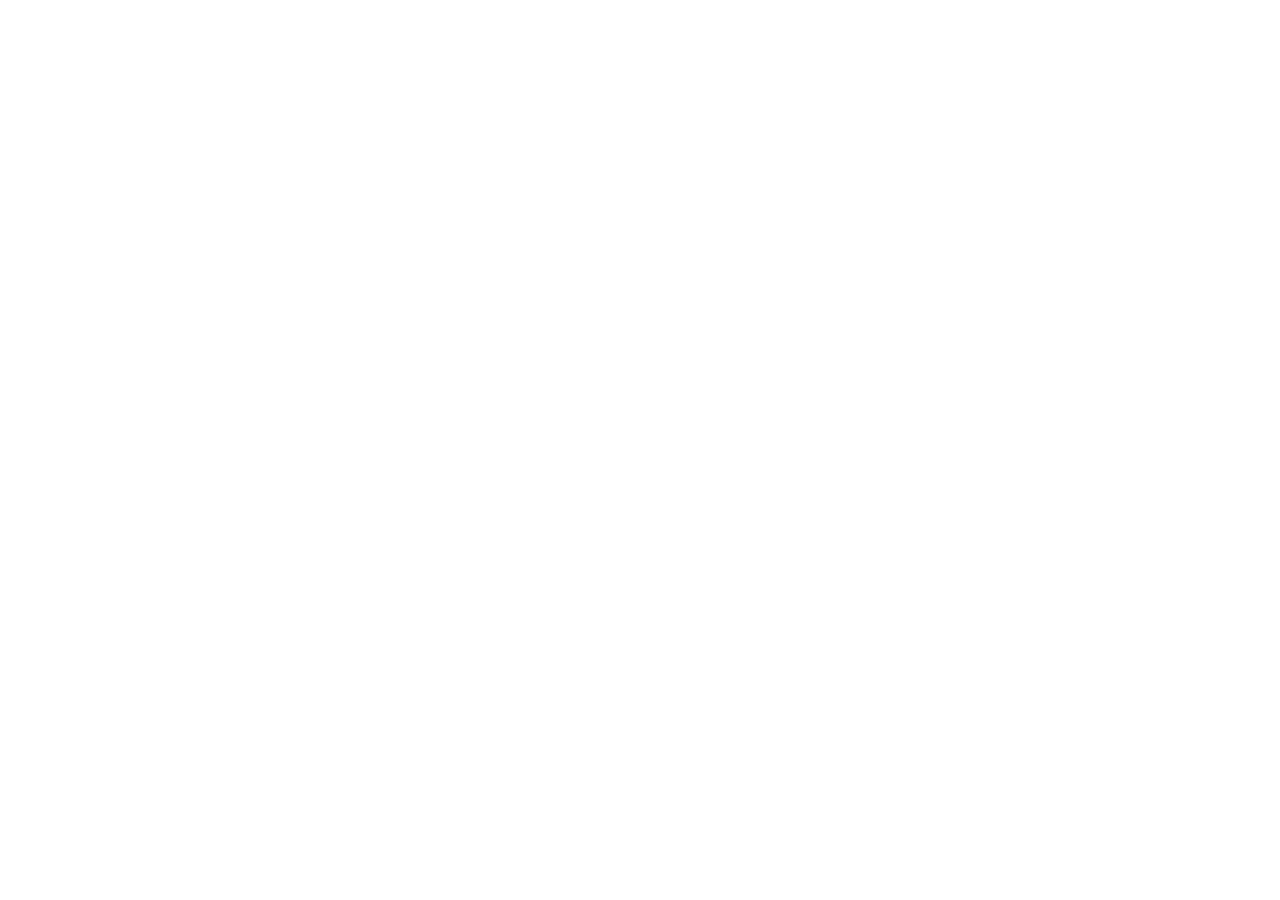
==== index.html @ b12478b6 "criei index.html" ====
<!DOCTYPE html>
<html lang="pt-br">
<head>
    <meta charset="UTF-8">
    <meta name="viewport" content="width=device-width, initial-scale=1.0">
    <link rel="shortcut icon" href="favicon.ico" type="image/x-icon">
    <title>Projeto Redes Sociais</title>
</head>
<body>
     
</body>
</html>
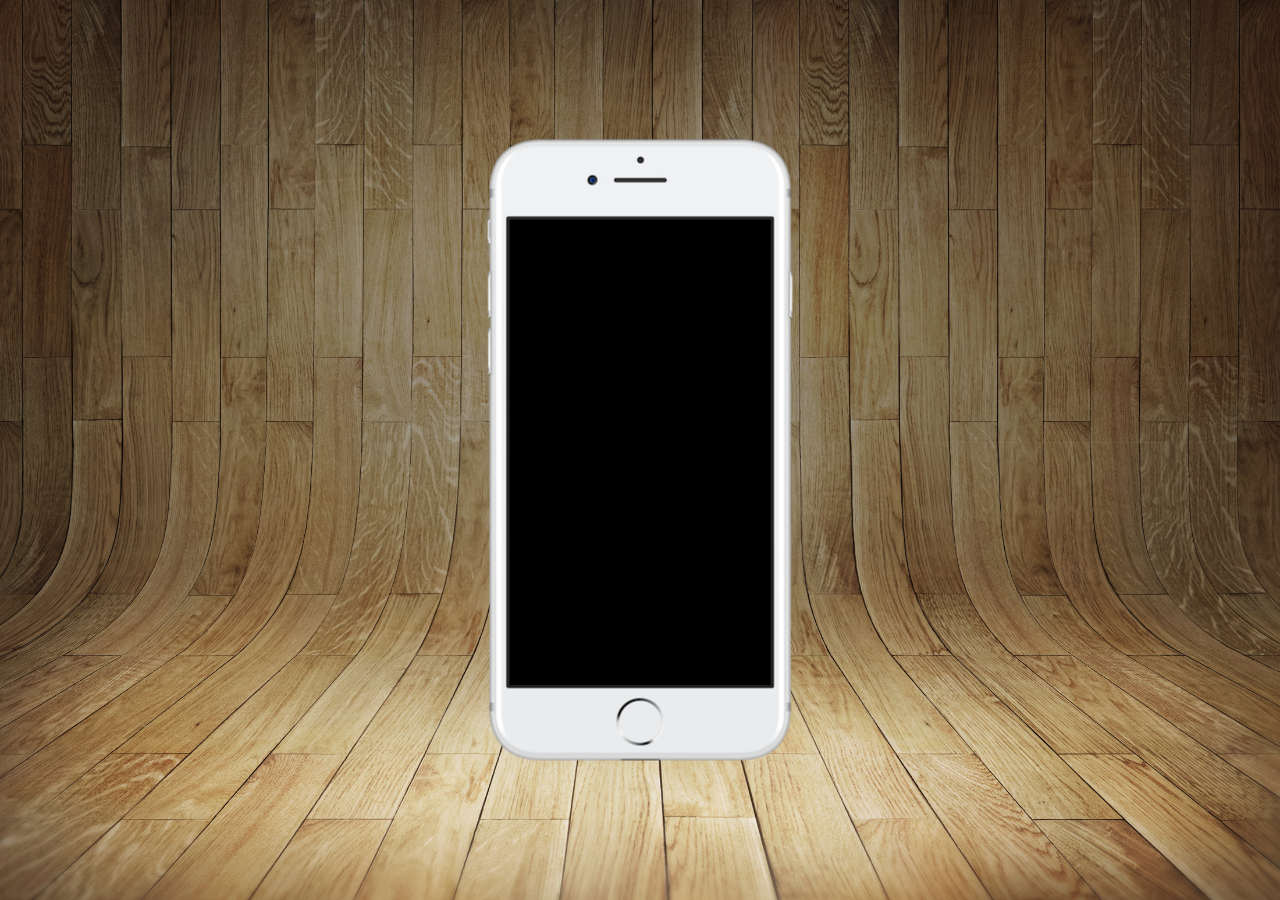
==== commit a582eb9b: "criei a estrutura do projeto base do projeto" ====
--- a/index.html
+++ b/index.html
@@ -4,9 +4,17 @@
     <meta charset="UTF-8">
     <meta name="viewport" content="width=device-width, initial-scale=1.0">
     <link rel="shortcut icon" href="favicon.ico" type="image/x-icon">
+    <link rel="stylesheet" href="estilos/style.css">
     <title>Projeto Redes Sociais</title>
 </head>
 <body>
-     
+    <main>
+        <section id="telefone">
+
+        </section>
+        <section id="redes-sociais">
+            
+        </section>
+    </main>
 </body>
 </html>
--- a/estilos/style.css
+++ b/estilos/style.css
@@ -0,0 +1,35 @@
+@charset "UTF-8";
+
+*{
+    margin: 0px;
+    padding: 0px;
+    font-family: Arial, Helvetica, sans-serif;
+}
+
+html, body{
+    height: 100vh;
+    width: 100vw;
+    background-color: black;
+}
+
+body{
+    background: url('../imagens/fundo-madeira.jpg') no-repeat top center;
+    background-size: cover;
+    background-attachment: fixed;
+}
+
+main{
+    position: relative;
+    height: 100vh;
+}
+
+section#telefone{
+    position: absolute;
+    top: 50%;
+    left: 50%;
+    transform: translate(-50%, -50%);
+
+    height: 627px;
+    width: 311px;
+    background: url('../imagens/frame-iphone.png') no-repeat;
+}
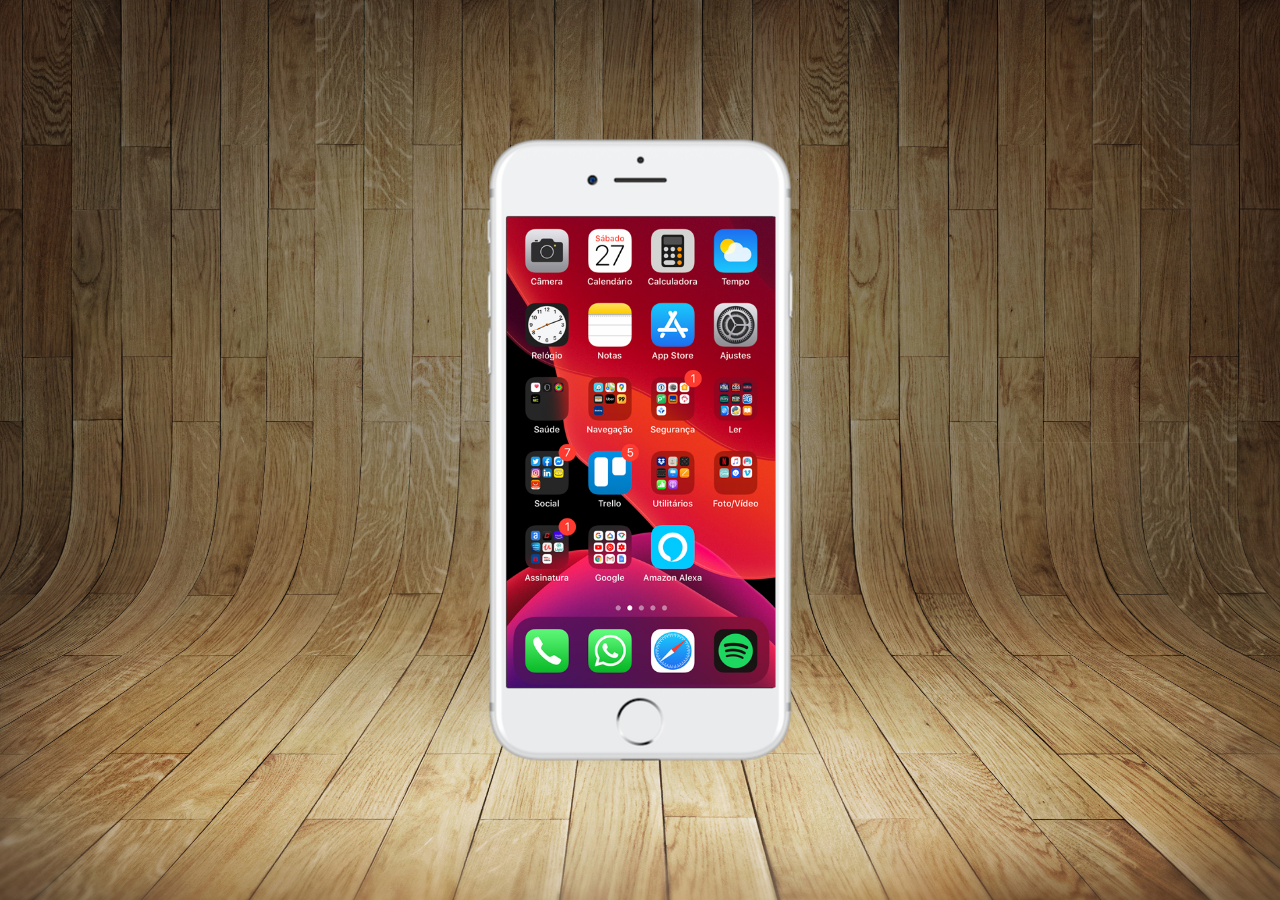
==== commit b8f217b8: "criei a tela home" ====
--- a/index.html
+++ b/index.html
@@ -10,7 +10,7 @@
 <body>
     <main>
         <section id="telefone">
-
+            <iframe src="home.html" frameborder="0" name="tela" id="tela"></iframe>
         </section>
         <section id="redes-sociais">
             
--- a/estilos/style.css
+++ b/estilos/style.css
@@ -33,3 +33,11 @@
     width: 311px;
     background: url('../imagens/frame-iphone.png') no-repeat;
 }
+
+iframe#tela{
+    position: relative;
+    top: 80px;
+    left: 22px;
+    width: 269px;
+    height: 471px;
+}
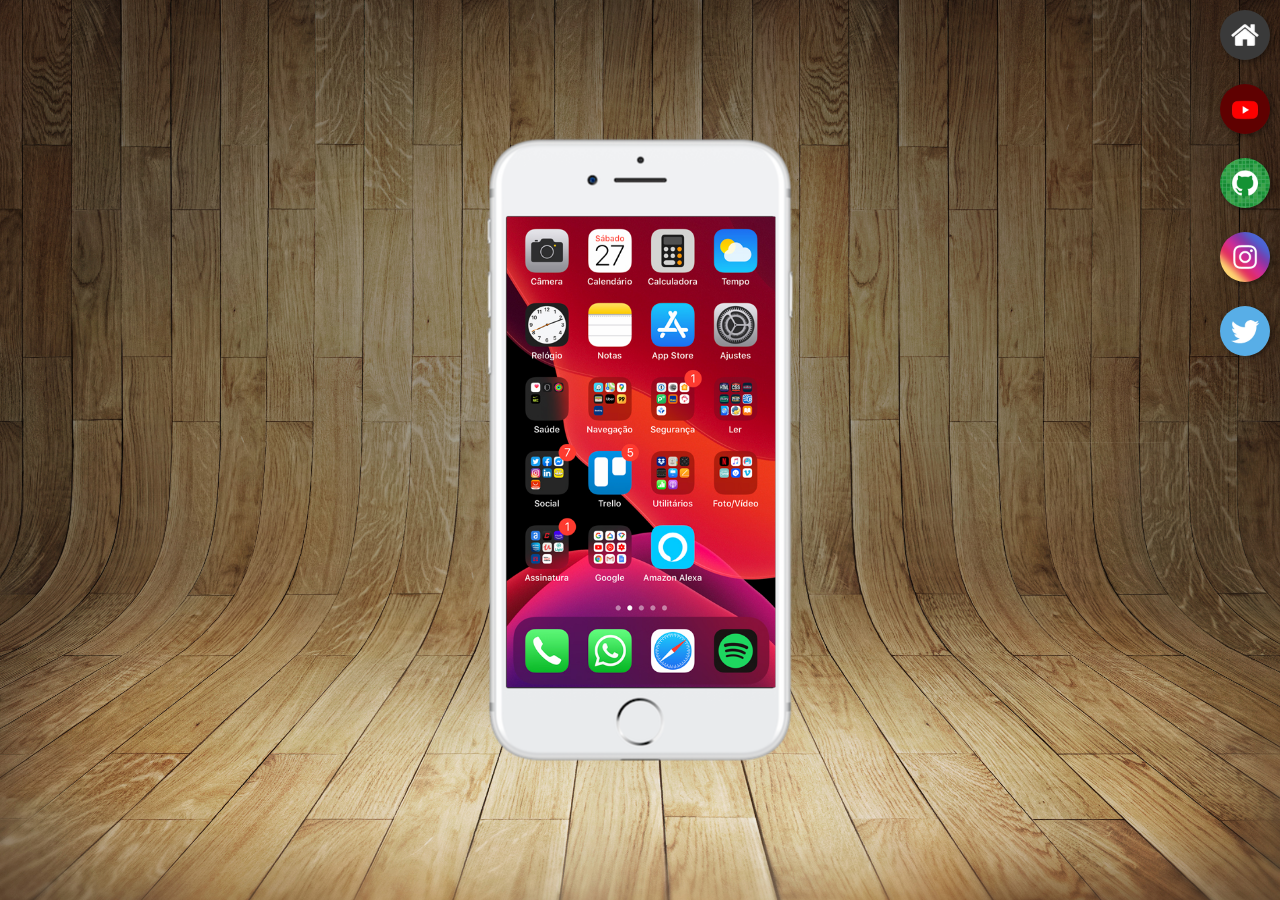
==== commit 94f2a7ea: "criei botões na lateral" ====
--- a/index.html
+++ b/index.html
@@ -10,10 +10,16 @@
 <body>
     <main>
         <section id="telefone">
-            <iframe src="home.html" frameborder="0" name="tela" id="tela"></iframe>
+            <iframe src="home.html" frameborder="0" name="tela" id="tela">
+                Seu navegador não é compatível com isso
+            </iframe>
         </section>
         <section id="redes-sociais">
-            
+            <a href="#" target="tela"><img src="imagens/logo-home.jpg" alt="Home"></a><br>
+            <a href="#" target="tela"><img src="imagens/logo-youtube.jpg" alt="Youtube"></a><br>
+            <a href="#" target="tela"><img src="imagens/logo-github.jpg" alt="GitHub"></a><br> 
+            <a href="#" target="tela"><img src="imagens/logo-instagram.jpg" alt="Instagram"></a><br> 
+            <a href="#" target="tela"><img src="imagens/logo-twitter.jpg" alt="Twitter"></a> 
         </section>
     </main>
 </body>
--- a/estilos/style.css
+++ b/estilos/style.css
@@ -41,3 +41,22 @@
     width: 269px;
     height: 471px;
 }
+
+section#redes-sociais{
+    text-align: right;
+}
+
+section#redes-sociais img{
+    width: 50px;
+    margin: 10px;
+    border-radius: 50%;
+    box-shadow: 2px 2px 5px rgba(0, 0, 0, 0.400);
+    box-sizing: border-box;
+}
+
+section#redes-sociais img:hover{
+    border: 2px solid rgb(255, 255, 255, 0.637);
+    transform: translate(-3px, -3px);
+    box-shadow: 5px 5px 10px black rgba(0, 0, 0, 0.623);
+    transition: transform .3s, border 1s;
+}
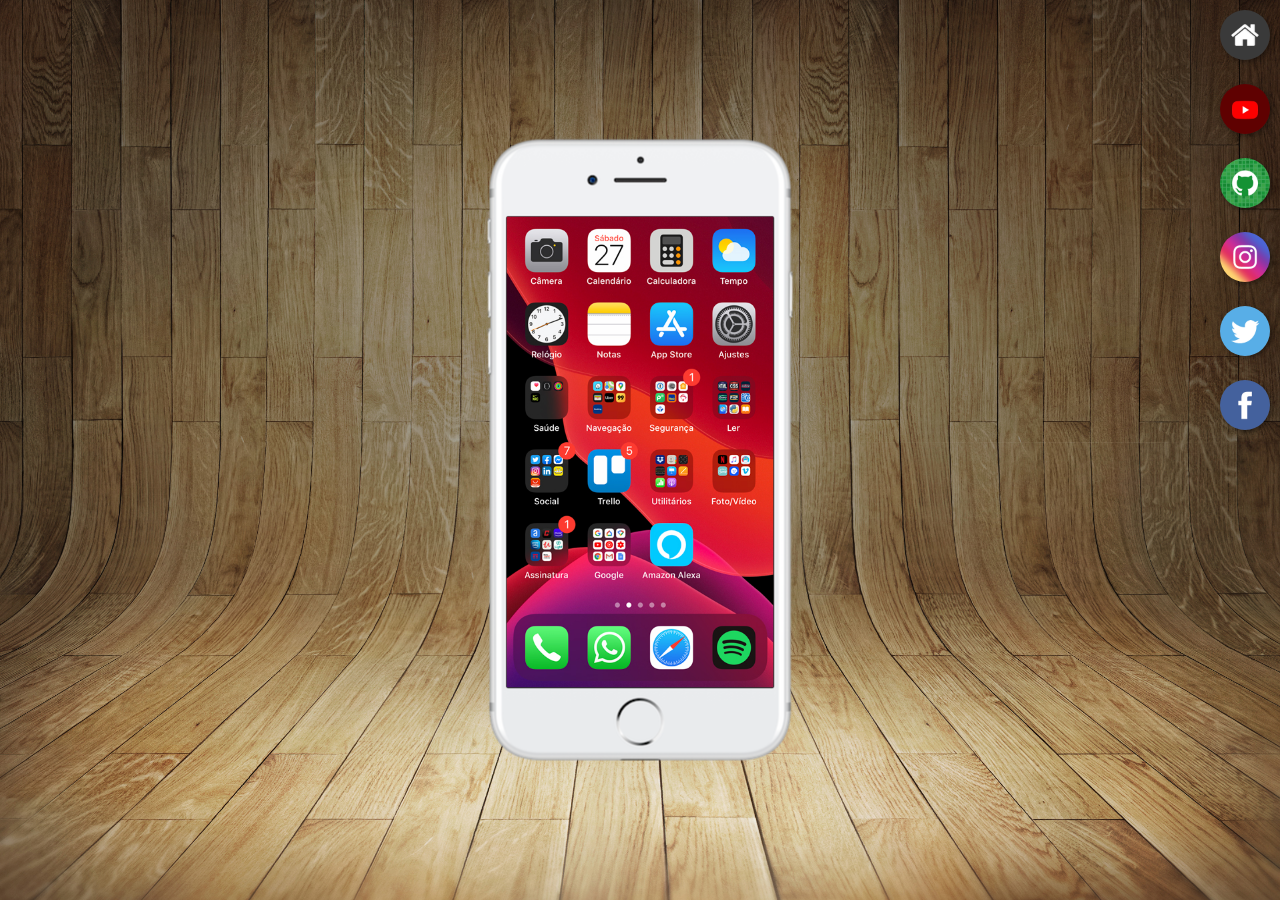
==== commit 257c8c52: "atualizei estilos e páginas" ====
--- a/index.html
+++ b/index.html
@@ -15,11 +15,12 @@
             </iframe>
         </section>
         <section id="redes-sociais">
-            <a href="#" target="tela"><img src="imagens/logo-home.jpg" alt="Home"></a><br>
-            <a href="#" target="tela"><img src="imagens/logo-youtube.jpg" alt="Youtube"></a><br>
-            <a href="#" target="tela"><img src="imagens/logo-github.jpg" alt="GitHub"></a><br> 
-            <a href="#" target="tela"><img src="imagens/logo-instagram.jpg" alt="Instagram"></a><br> 
-            <a href="#" target="tela"><img src="imagens/logo-twitter.jpg" alt="Twitter"></a> 
+            <a href="home.html" target="tela"><img src="imagens/logo-home.jpg" alt="Home"></a><br>
+            <a href="youtube.html" target="tela"><img src="imagens/logo-youtube.jpg" alt="Youtube"></a><br>
+            <a href="github.html" target="tela"><img src="imagens/logo-github.jpg" alt="GitHub"></a><br> 
+            <a href="instagram.html" target="tela"><img src="imagens/logo-instagram.jpg" alt="Instagram"></a><br> 
+            <a href="twitter.html" target="tela"><img src="imagens/logo-twitter.jpg" alt="Twitter"></a><br>
+            <a href="facebook.html" target="tela"><img src="imagens/logo-facebook.jpg" alt="Facebook"></a> 
         </section>
     </main>
 </body>
--- a/estilos/style.css
+++ b/estilos/style.css
@@ -38,7 +38,7 @@
     position: relative;
     top: 80px;
     left: 22px;
-    width: 269px;
+    width: 267px;
     height: 471px;
 }
 
